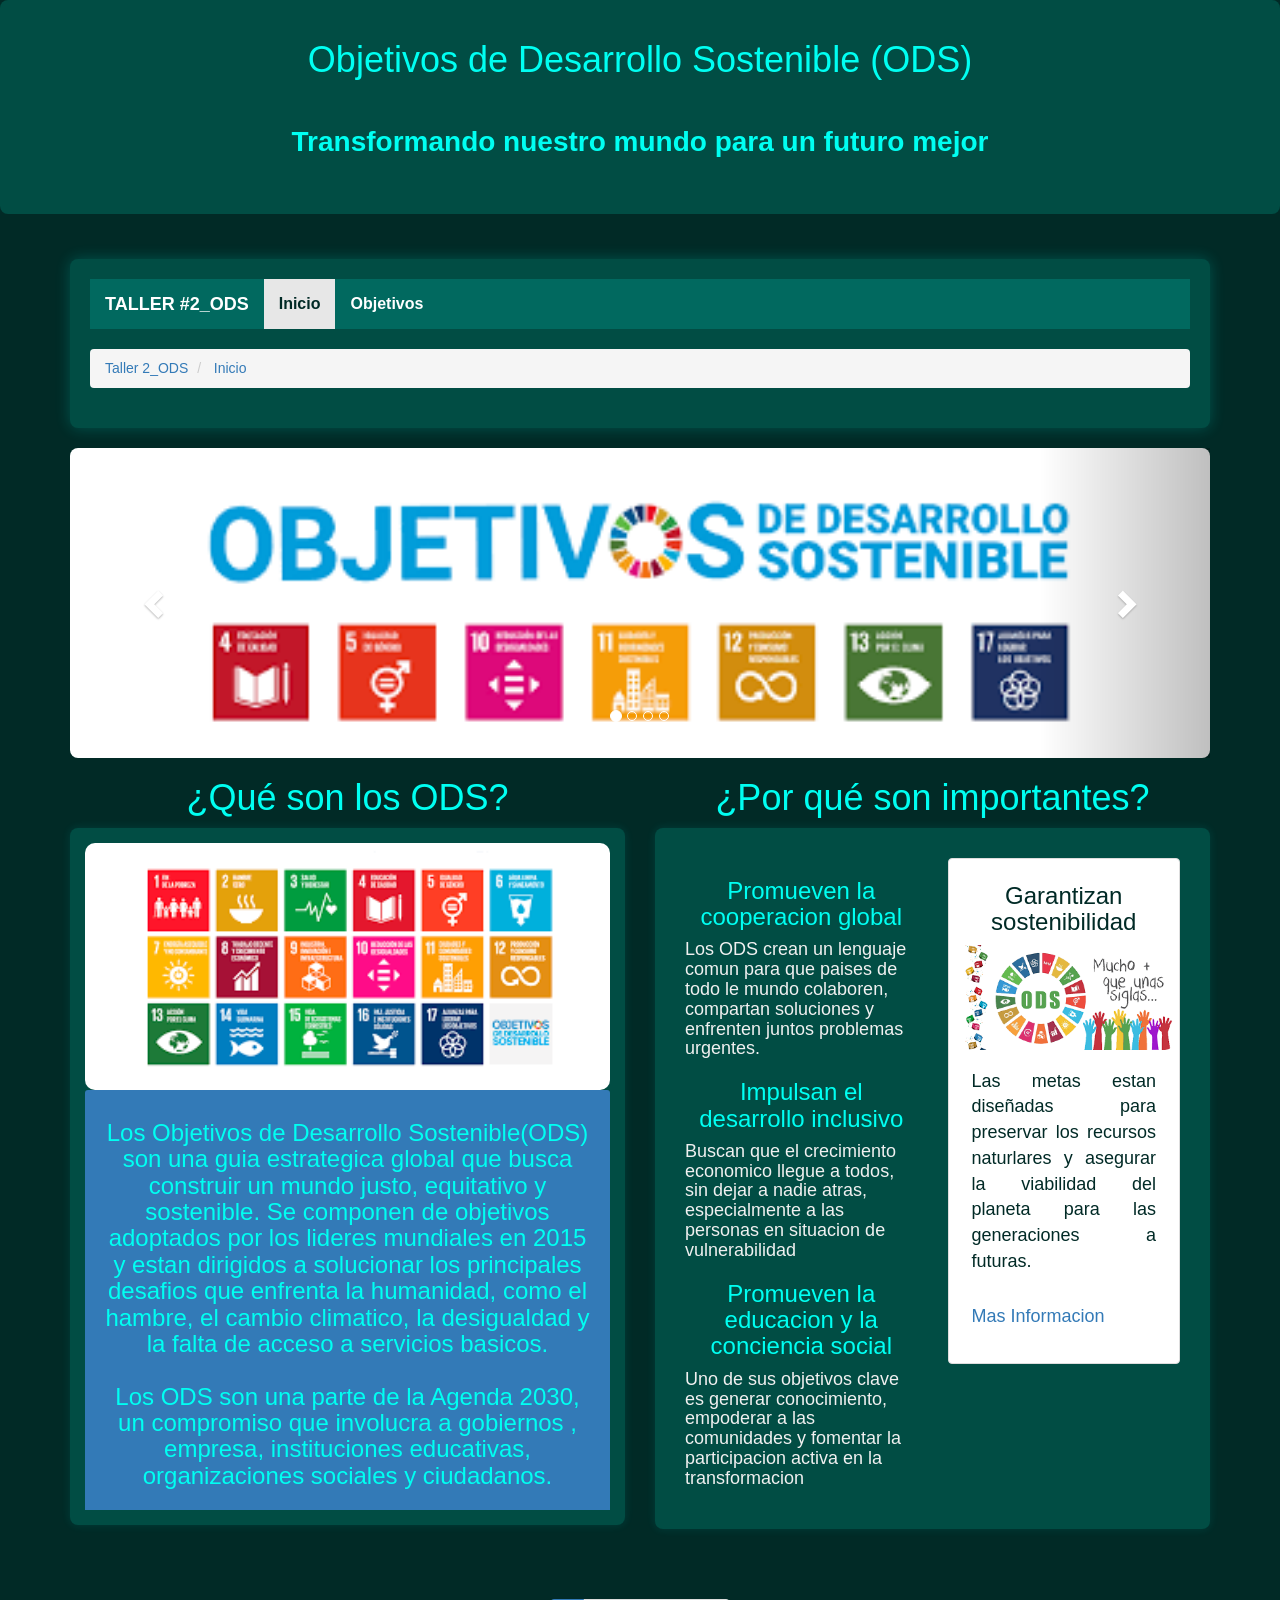
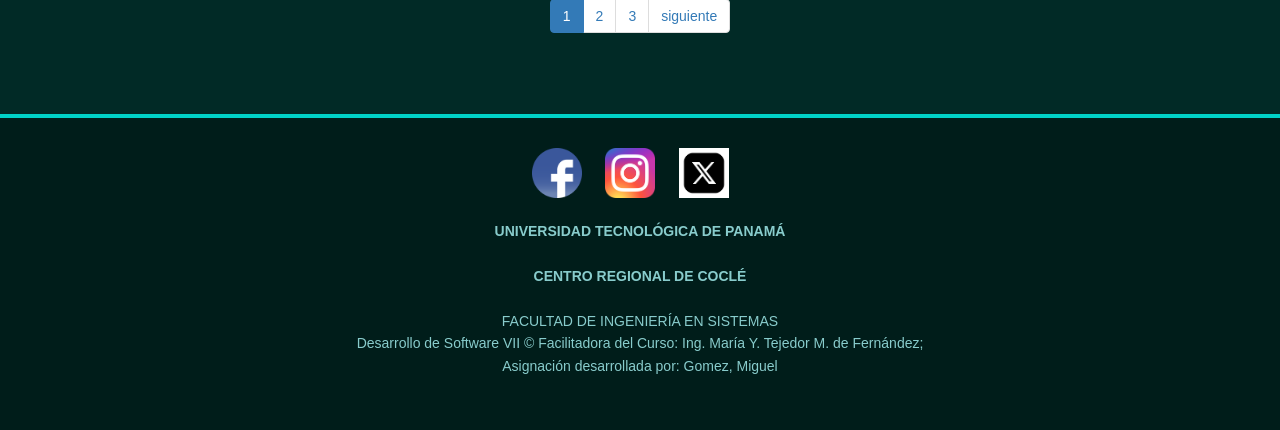
==== 2026_T2ODS_MiguelGomez/index.html @ 7a02eff3 "tarea 2 de soft7" ====
<!DOCTYPE html>
<html lang="es">
<head>
    <meta charset="UTF-8">
    <meta name="viewport" content="width=device-width, initial-scale=1.0">
    <title>Taller 2_HTML Bootstrap</title>

    <link rel="stylesheet" href="./css/bootstrap.min.css" type="text/css">
    <link rel="stylesheet" href="./css/estilos.css" type="text/css">
</head>
<body>
    <!-- Inicia el encabezado de la pagina -->
    <header>
        <h1>
            Objetivos de Desarrollo Sostenible (ODS)</h1>
            <p><center>Transformando nuestro mundo para un futuro mejor</center>
            </p>
    </header>
    <!-- Termina el encabezado -->


     <!-- Inicia contenedor principal -->
      <div id="contenedor" class="container">

        <!-- Inicia panel principal con la barra de navegacion -->
        <div id="panelprincipal" class="panel">
            <!-- Inicia menu -->
             <nav class="navbar navbar-default" role="navigation">
                <div class="container">
                    <a class="navbar-brand" href="#">TALLER #2_ODS</a>
                    <ul class="nav navbar-nav">
                        <li class="active">
                            <a href="index.html">Inicio</a>
                        </li>
                        <li>
                            <a href="pag2.html">Objetivos</a>
                        </li>
                    </ul>

                </div>
             </nav> <!--Termina menu-->

        <!-- Iniciamos la miga de pan -->
         <ol class="breadcrumb">
            <li>
                <a href="#">Taller 2_ODS</a>
            </li>
            <li>
                <a href="#">Inicio</a>
            </li>
         </ol>
         <!-- Termina las migas de pan -->

        </div> <!--Termina panel principal-->

        <div id="carousel-id" class="carousel slide" data-ride="carousel"> <!--Inicia panel del carrusel-->
            <ol class="carousel-indicators">
                <li data-target="#carousel-id" data-slide-to="0" class="active"></li>
                <li data-target="#carousel-id" data-slide-to="1" class=""></li>
                <li data-target="#carousel-id" data-slide-to="2" class=""></li>
                <li data-target="#carousel-id" data-slide-to="3" class=""></li>
            </ol>

            <div class="carousel-inner"> <!--Comineza carrusel-->

                <!-- Primera imagen -->
                <div class="item active">
                    <img src="./imagenes/Ods1Carrusel.png">
                    <div class="container">
                        <div class="carousel-caption">
                           
                        </div>
                    </div>
                </div>

                <!-- Segunda imagen -->
                <div class="item">
                    <img src="./imagenes/ods2Carrusel.jpg">
                    <div class="container">
                        <div class="carousel-caption">
                            
                        </div>
                    </div>
                </div>

                <!-- Tercera imagen -->
                <div class="item">
                    <img src="./imagenes/ods3Carrusel.png">
                    <div class="container">
                        <div class="carousel-caption">
                            
                        </div>
                    </div>
                </div>

                <!-- cuarte imagen -->
                <div class="item">
                    <img src="./imagenes/ods4Carrusel.png">
                    <div class="container">

                    </div>
                </div>

                <!-- Controles de navegacion del carrusel -->
                <a class="lef carousel-control" href="#carousel-id" data-slide="
                prev"><span class="glyphicon glyphicon-chevron-left"></span></a>
                <a class="right carousel-control" href="#carousel-id" data-slide="
                next"><span class="glyphicon glyphicon-chevron-right"></span></a>
            </div> <!--Termina carrusel-->


        </div> <!--termina panel del carrusel-->

        <div class="row"> <!--Inicia seccion con dos columnas-->
            <div class=" col-md-6"> <!--Inicia columna izquierda-->
                <h1>¿Qué son los ODS?</h1>

                <div class="panel panel-primary"> <!--Inicia panel primary-->
                    <img src="./imagenes/ods.png">
                    <div class="panel-heading">
                        <h3>Los Objetivos de Desarrollo Sostenible(ODS) son una
                            guia estrategica global que busca construir un mundo
                            justo, equitativo y sostenible. Se componen de objetivos
                            adoptados por los lideres mundiales en 2015 y estan 
                            dirigidos a solucionar los principales desafios que 
                            enfrenta la humanidad, como el hambre, el cambio
                            climatico, la desigualdad y la falta de acceso a
                            servicios basicos.<br><br>Los ODS son una parte de la Agenda 
                            2030, un compromiso que involucra a gobiernos , empresa, 
                            instituciones educativas, organizaciones sociales y ciudadanos.</h3>
                    </div>
                </div> <!--Termina panel primary-->
            </div> <!--Termina columna izquierda-->

            <div class="col-md-6"><!--Inicia columna derecha-->
                <h1>¿Por qué son importantes?</h1>
                <div class="panel panel-default"><!--Inicia panel-->
                    <div class="panel-body">
                        <div class="row"><!--Inicia row con 2 Subcolumnas-->
                            <div class="col-md-6"><!--Inicia Subcolumna-1-->
                                <h3>Promueven la cooperacion global</h3>
                                <h4>Los ODS crean un lenguaje comun para que
                                    paises de todo le mundo colaboren, compartan
                                    soluciones y enfrenten juntos problemas urgentes.
                                </h4>

                                <h3>Impulsan el desarrollo inclusivo</h3>
                                <h4>Buscan que el crecimiento economico llegue a
                                    todos, sin dejar a nadie atras, especialmente a 
                                    las personas en situacion de vulnerabilidad
                                </h4>

                                <h3>Promueven la educacion y la conciencia social</h3>
                                <h4>Uno de sus objetivos clave es generar 
                                    conocimiento, empoderar a las comunidades y 
                                    fomentar la participacion activa en la transformacion
                                </h4>

                            </div><!--Termina Subcolumna-1-->


                            <div class="col-md-6"><!--Inicia Subcolumna-2-->
                                <div class="thumbnail"> <!--Inicia thumbnail-->
                                    <h3>Garantizan sostenibilidad</h3>
                                    <img src="./imagenes/ods4Carrusel.png">

                                    <div id="thumbnail_caption" class="caption">
                                        <p>Las metas estan diseñadas para
                                            preservar los recursos naturlares y
                                            asegurar la viabilidad del planeta para
                                            las generaciones a futuras.</p>
                                        <p>
                                            <a href="https:/www.un.org/sustainabledevelopment/es/development-agenda/">Mas Informacion</a>
                                        </p>

                                    </div>
                                </div><!--Termina thumbnail-->

                            </div><!--Termina Subcolumna-2-->
                        </div><!--Termina row con 2 Subcolumnas-->
                    </div>
                </div><!--Termina panel-->
            </div><!--termina columna derecha-->
            </div><!--termina sección con dos columnas principales dentro de clase row-->

        </div> <!--Inicia seccion con dos columnas-->

        <div class="panelPaginacion"> <!--Inicio clase paginacion-->
            <div class="panel-body text-center"> <!--Inicia paginacion-->
                <ul class="pagination">
                    <li class="active"><a href="index.html">1</a></li>
                    <li><a href="pag2.html">2</a></li>
                    <li><a href="pag3.html">3</a></li>
                    <li><a href="pag4.html">siguiente</a></li>
                </ul><!--Termina paginacion-->

            </div>

        </div><!--termina clase paginacion-->

      </div> <!-- Termina contenedor principal  -->

      <footer class="pies"> <!--Inicia Footer-->
        <div class="container text-center">
                <center>
                    <a href="" target="_blank"> <strong> <img src="imagenes/face.jpg" alt="" width="50px" height="50px"></strong></a> &nbsp;&nbsp;&nbsp;&nbsp;
                    <a href="" target="_blank"> <strong> <img src="imagenes/ig.png" alt="" width="50px" height="50px"></strong></a> &nbsp;&nbsp;&nbsp;&nbsp;
                    <a href="" target="_blank"> <strong> <img src="imagenes/redX.png" alt="" width="50px" height="50px"></strong></a> &nbsp;&nbsp;&nbsp;&nbsp;
                </center>

                <br><medium><strong> UNIVERSIDAD TECNOLÓGICA DE PANAMÁ </strong></medium></br>
                <br><medium><strong> CENTRO REGIONAL DE COCLÉ </strong></medium></br>
                <br><medium> FACULTAD DE INGENIERÍA EN SISTEMAS </medium>
                <br><medium> Desarrollo de Software VII &copy; Facilitadora del Curso: Ing. María Y. Tejedor M. de Fernández; </medium>
                <br>
                    <medium> Asignación desarrollada por: Gomez, Miguel</medium>
                <br> <br>
        </div>

      </footer> <!--Termina Footer-->

      <!-- jQuery -->
            <script src="./js/jquery.js"></script>
            <!-- Bootstrap JavaScript -->
            <script src="./js/bootstrap.min.js"></script>

</body>
</html>
---- 2026_T2ODS_MiguelGomez/css/estilos.css ----
/* Fondo y fuente */
body {
    background-color: #012a26;
    font-family: 'Segoe UI', Tahoma, Geneva, Verdana, sans-serif;
    color: #f0f0f0;
    line-height: 1.6;
}

/* Contenedor principal */
#contenedor {
    margin-top: 30px;
    padding: 15px;
}

/* Header */
header {
    background-color: #014d44;
    font-size: 28px;
    font-weight: bold;
    padding: 20px;
    text-align: center;
    color: #00fff2;
    border-radius: 8px;
    margin-bottom: 20px;
}


/* menus */
.navbar {
    background-color: #01695f;
    border: none;
    border-radius: 0;
    font-size: 16px;
}

.navbar a {
    color: #ffffff !important;
    font-weight: bold;
}

.navbar a:hover {
    color: #00fff2 !important;
}

.navbar .active a {
    background-color: #00d2c8;
    color: #012a26 !important;
}

/* Carrusel */
.carousel-inner img {
    width: 100%;
    height: 300px;
    object-fit: cover;
    border-radius: 8px;
}

/* Panel principal */
#panelprincipal {
    background-color: #014d44;
    padding: 20px;
    border-radius: 8px;
    box-shadow: 0 0 15px rgba(0, 255, 242, 0.2);
}

/* Panel general */
.panel {
    background-color: #014d44 !important;
    border: none !important;
    border-radius: 8px;
    padding: 15px;
    box-shadow: 0 0 10px rgba(0,255,255,0.1);
}

/* Textos */
h1, h3 {
    text-align: center;
    color: #00fff2;
}

p {
    font-size: 18px;
    color: #e0f7f7;
    padding: 10px;
    text-align: justify;
}

/* Colores por columnas */
.col-md-12 p {
    color: #ffffff;
}

.col-md-4 p {
    color: #00d2c8;
}

.col-md-6 p {
    color: #a2ffe9;
}

.col-md-8 p {
    color: #aaffcc;
}

/* Imagenes de contenido */
.imgcontenido {
    width: 100%;
    max-width: 300px;
    height: auto;
    border-radius: 10px;
}

.imgpanelderecho {
    width: 100%;
    height: auto;
    border-radius: 10px;
}

/* Thumbnail imagenes */
.col-md-6 img {
    width: 100%;
    height: auto;
    border-radius: 10px;
}

          /* Efectos hover en imagenes de ods */
.img-hover {
    transition: transform 0.3s ease, box-shadow 0.3s ease;
}

.img-hover:hover {
    transform: scale(1.2);
    cursor: pointer;
}

                         /* Estilizado del Footer */
footer {
    background-color: #001d1a;
    padding: 30px 20px;
    margin-top: 40px;
    border-top: 4px solid #00d2c8;
    text-align: center;
}

footer p {
    color: #b2e0e0;
    font-size: 16px;
}

.pies {
    color: #8cc;
}

                         /*Textos e imagenes responsive*/
@media (max-width: 768px) {
    header {
        font-size: 22px;
    }

    h1 {
        font-size: 24px;
    }

    p {
        font-size: 16px;
    }

    .imgcontenido, .imgpanelderecho {
        width: 100%;
        height: auto;
    }
}

                                    /*Colores de contraste en thumbnail y jumbotron*/
.thumbnail h2, .thumbnail h3 , .thumbnail h4, .thumbnail p{
	color: #012a26;
}

.jumbotron h1, .jumbotron p{
	color: #012a26;
}
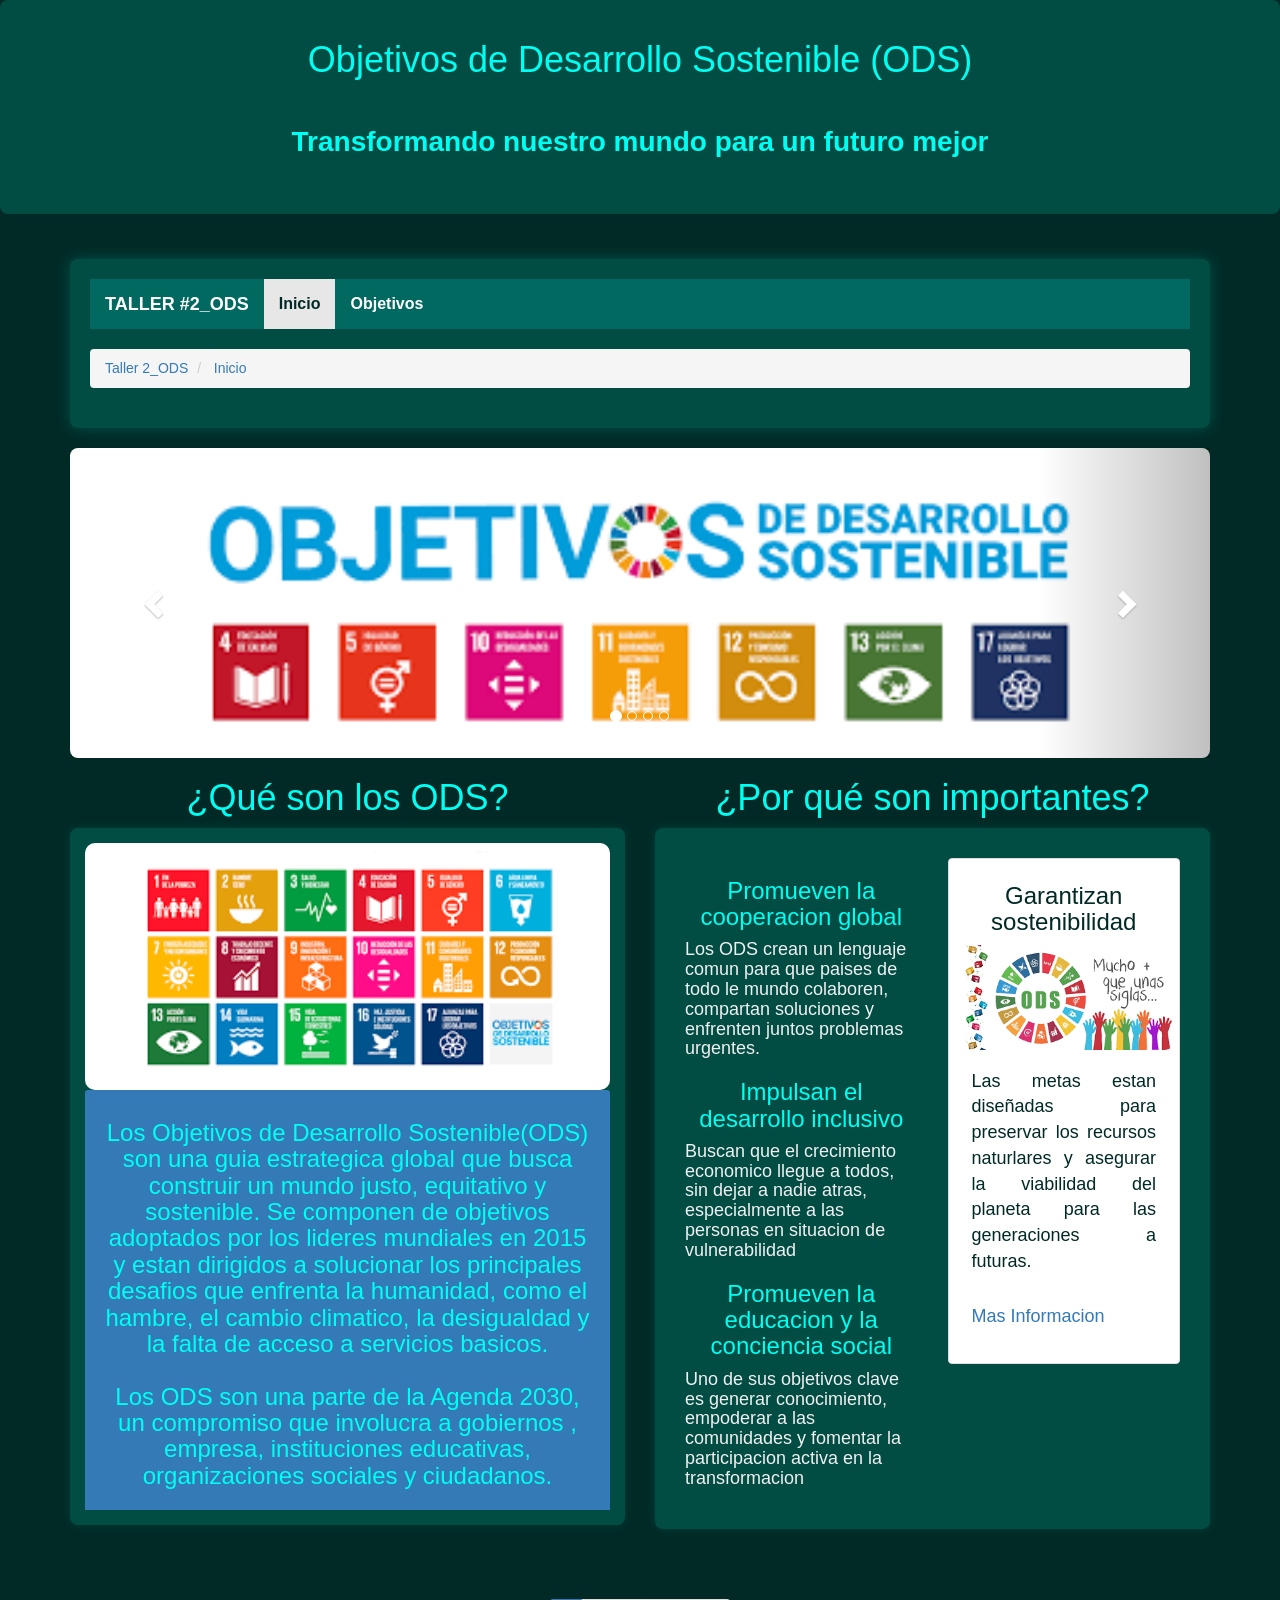
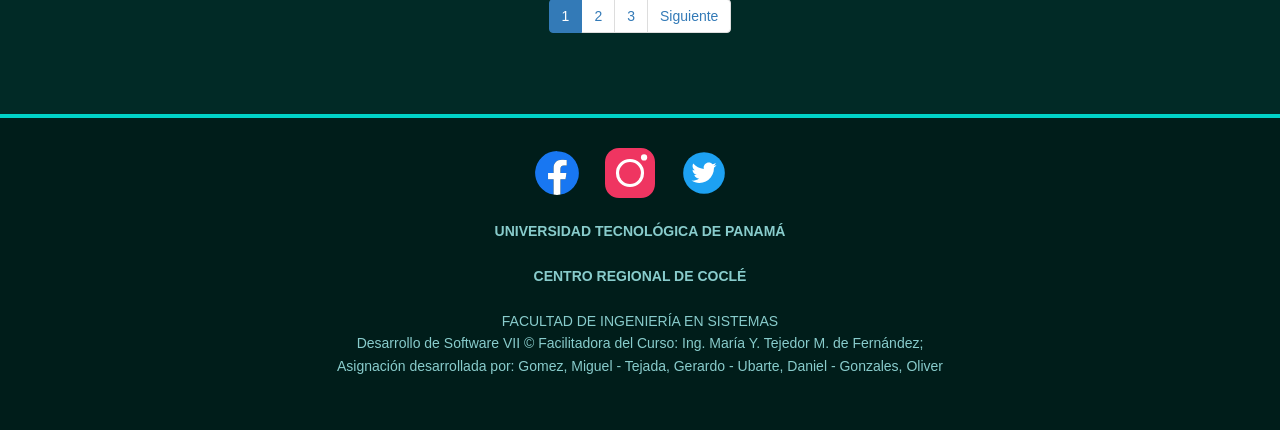
==== commit 119c9dda: "cambios en general" ====
--- a/2026_T2ODS_MiguelGomez/index.html
+++ b/2026_T2ODS_MiguelGomez/index.html
@@ -1,5 +1,6 @@
 <!DOCTYPE html>
 <html lang="es">
+
 <head>
     <meta charset="UTF-8">
     <meta name="viewport" content="width=device-width, initial-scale=1.0">
@@ -8,24 +9,26 @@
     <link rel="stylesheet" href="./css/bootstrap.min.css" type="text/css">
     <link rel="stylesheet" href="./css/estilos.css" type="text/css">
 </head>
+
 <body>
     <!-- Inicia el encabezado de la pagina -->
     <header>
         <h1>
             Objetivos de Desarrollo Sostenible (ODS)</h1>
-            <p><center>Transformando nuestro mundo para un futuro mejor</center>
-            </p>
+        <p>
+            <center>Transformando nuestro mundo para un futuro mejor</center>
+        </p>
     </header>
     <!-- Termina el encabezado -->
 
 
-     <!-- Inicia contenedor principal -->
-      <div id="contenedor" class="container">
+    <!-- Inicia contenedor principal -->
+    <div id="contenedor" class="container">
 
         <!-- Inicia panel principal con la barra de navegacion -->
         <div id="panelprincipal" class="panel">
             <!-- Inicia menu -->
-             <nav class="navbar navbar-default" role="navigation">
+            <nav class="navbar navbar-default" role="navigation">
                 <div class="container">
                     <a class="navbar-brand" href="#">TALLER #2_ODS</a>
                     <ul class="nav navbar-nav">
@@ -38,18 +41,18 @@
                     </ul>
 
                 </div>
-             </nav> <!--Termina menu-->
-
-        <!-- Iniciamos la miga de pan -->
-         <ol class="breadcrumb">
-            <li>
-                <a href="#">Taller 2_ODS</a>
-            </li>
-            <li>
-                <a href="#">Inicio</a>
-            </li>
-         </ol>
-         <!-- Termina las migas de pan -->
+            </nav> <!--Termina menu-->
+
+            <!-- Iniciamos la miga de pan -->
+            <ol class="breadcrumb">
+                <li>
+                    <a href="#">Taller 2_ODS</a>
+                </li>
+                <li>
+                    <a href="#">Inicio</a>
+                </li>
+            </ol>
+            <!-- Termina las migas de pan -->
 
         </div> <!--Termina panel principal-->
 
@@ -68,7 +71,7 @@
                     <img src="./imagenes/Ods1Carrusel.png">
                     <div class="container">
                         <div class="carousel-caption">
-                           
+
                         </div>
                     </div>
                 </div>
@@ -78,7 +81,7 @@
                     <img src="./imagenes/ods2Carrusel.jpg">
                     <div class="container">
                         <div class="carousel-caption">
-                            
+
                         </div>
                     </div>
                 </div>
@@ -88,7 +91,7 @@
                     <img src="./imagenes/ods3Carrusel.png">
                     <div class="container">
                         <div class="carousel-caption">
-                            
+
                         </div>
                     </div>
                 </div>
@@ -121,12 +124,12 @@
                         <h3>Los Objetivos de Desarrollo Sostenible(ODS) son una
                             guia estrategica global que busca construir un mundo
                             justo, equitativo y sostenible. Se componen de objetivos
-                            adoptados por los lideres mundiales en 2015 y estan 
-                            dirigidos a solucionar los principales desafios que 
+                            adoptados por los lideres mundiales en 2015 y estan
+                            dirigidos a solucionar los principales desafios que
                             enfrenta la humanidad, como el hambre, el cambio
                             climatico, la desigualdad y la falta de acceso a
-                            servicios basicos.<br><br>Los ODS son una parte de la Agenda 
-                            2030, un compromiso que involucra a gobiernos , empresa, 
+                            servicios basicos.<br><br>Los ODS son una parte de la Agenda
+                            2030, un compromiso que involucra a gobiernos , empresa,
                             instituciones educativas, organizaciones sociales y ciudadanos.</h3>
                     </div>
                 </div> <!--Termina panel primary-->
@@ -146,13 +149,13 @@
 
                                 <h3>Impulsan el desarrollo inclusivo</h3>
                                 <h4>Buscan que el crecimiento economico llegue a
-                                    todos, sin dejar a nadie atras, especialmente a 
+                                    todos, sin dejar a nadie atras, especialmente a
                                     las personas en situacion de vulnerabilidad
                                 </h4>
 
                                 <h3>Promueven la educacion y la conciencia social</h3>
-                                <h4>Uno de sus objetivos clave es generar 
-                                    conocimiento, empoderar a las comunidades y 
+                                <h4>Uno de sus objetivos clave es generar
+                                    conocimiento, empoderar a las comunidades y
                                     fomentar la participacion activa en la transformacion
                                 </h4>
 
@@ -170,7 +173,8 @@
                                             asegurar la viabilidad del planeta para
                                             las generaciones a futuras.</p>
                                         <p>
-                                            <a href="https:/www.un.org/sustainabledevelopment/es/development-agenda/">Mas Informacion</a>
+                                            <a href="https:/www.un.org/sustainabledevelopment/es/development-agenda/">Mas
+                                                Informacion</a>
                                         </p>
 
                                     </div>
@@ -181,48 +185,61 @@
                     </div>
                 </div><!--Termina panel-->
             </div><!--termina columna derecha-->
-            </div><!--termina sección con dos columnas principales dentro de clase row-->
-
-        </div> <!--Inicia seccion con dos columnas-->
-
-        <div class="panelPaginacion"> <!--Inicio clase paginacion-->
-            <div class="panel-body text-center"> <!--Inicia paginacion-->
-                <ul class="pagination">
-                    <li class="active"><a href="index.html">1</a></li>
-                    <li><a href="pag2.html">2</a></li>
-                    <li><a href="pag3.html">3</a></li>
-                    <li><a href="pag4.html">siguiente</a></li>
-                </ul><!--Termina paginacion-->
-
-            </div>
-
-        </div><!--termina clase paginacion-->
-
-      </div> <!-- Termina contenedor principal  -->
-
-      <footer class="pies"> <!--Inicia Footer-->
+        </div><!--termina sección con dos columnas principales dentro de clase row-->
+
+    </div> <!--Inicia seccion con dos columnas-->
+
+    
+        <!-- Termina SECCION ODS -->
+              <div class="panelPaginacion"> <!--Inicio clase paginacion-->
+        <div class="panel-body text-center"> <!--Inicia paginacion-->
+            <ul class="pagination">
+                <li  class="active"><a href="index.html">1</a></li>
+                <li><a href="p2.html">2</a></li>
+                <li><a href="p3.html">3</a></li>
+                <li><a href="p2.html">Siguiente</a></li>
+            </ul><!--Termina paginacion-->
+
+        </div>
+
+    </div><!--termina clase paginacion-->
+
+    </div> <!-- Termina contenedor principal  -->
+
+
+    
+    <footer class="pies"> <!--Inicia Footer-->
         <div class="container text-center">
-                <center>
-                    <a href="" target="_blank"> <strong> <img src="imagenes/face.jpg" alt="" width="50px" height="50px"></strong></a> &nbsp;&nbsp;&nbsp;&nbsp;
-                    <a href="" target="_blank"> <strong> <img src="imagenes/ig.png" alt="" width="50px" height="50px"></strong></a> &nbsp;&nbsp;&nbsp;&nbsp;
-                    <a href="" target="_blank"> <strong> <img src="imagenes/redX.png" alt="" width="50px" height="50px"></strong></a> &nbsp;&nbsp;&nbsp;&nbsp;
-                </center>
-
-                <br><medium><strong> UNIVERSIDAD TECNOLÓGICA DE PANAMÁ </strong></medium></br>
-                <br><medium><strong> CENTRO REGIONAL DE COCLÉ </strong></medium></br>
-                <br><medium> FACULTAD DE INGENIERÍA EN SISTEMAS </medium>
-                <br><medium> Desarrollo de Software VII &copy; Facilitadora del Curso: Ing. María Y. Tejedor M. de Fernández; </medium>
-                <br>
-                    <medium> Asignación desarrollada por: Gomez, Miguel</medium>
-                <br> <br>
+            <center>
+                <a href="https://www.facebook.com/PNUD/" target="_blank"> <strong> <img src="imagenes/Iconos/facebook-svgrepo-com.svg" alt="" width="50px"
+                            height="50px"></strong></a> &nbsp;&nbsp;&nbsp;&nbsp;
+                <a href="https://www.instagram.com/UNDP/" target="_blank"> <strong> <img src="imagenes/Iconos/instagram-svgrepo-com.svg" alt="" width="50px"
+                            height="50px"></strong></a> &nbsp;&nbsp;&nbsp;&nbsp;
+                <a href="https://x.com/pnud/" target="_blank"> <strong> <img src="imagenes/Iconos/twitter-svgrepo-com.svg" alt="" width="50px"
+                            height="50px"></strong></a> &nbsp;&nbsp;&nbsp;&nbsp;
+            </center>
+
+            <br>
+            <medium><strong> UNIVERSIDAD TECNOLÓGICA DE PANAMÁ </strong></medium></br>
+            <br>
+            <medium><strong> CENTRO REGIONAL DE COCLÉ </strong></medium></br>
+            <br>
+            <medium> FACULTAD DE INGENIERÍA EN SISTEMAS </medium>
+            <br>
+            <medium> Desarrollo de Software VII &copy; Facilitadora del Curso: Ing. María Y. Tejedor M. de Fernández;
+            </medium>
+            <br>
+            <medium> Asignación desarrollada por: Gomez, Miguel - Tejada, Gerardo - Ubarte, Daniel - Gonzales, Oliver</medium>
+            <br> <br>
         </div>
 
-      </footer> <!--Termina Footer-->
-
-      <!-- jQuery -->
-            <script src="./js/jquery.js"></script>
-            <!-- Bootstrap JavaScript -->
-            <script src="./js/bootstrap.min.js"></script>
+    </footer> <!--Termina Footer-->
+
+    <!-- jQuery -->
+    <script src="./js/jquery.js"></script>
+    <!-- Bootstrap JavaScript -->
+    <script src="./js/bootstrap.min.js"></script>
 
 </body>
+
 </html>
--- a/2026_T2ODS_MiguelGomez/css/estilos.css
+++ b/2026_T2ODS_MiguelGomez/css/estilos.css
@@ -151,6 +151,13 @@
     color: #8cc;
 }
 
+ /*-................estilos para p2.html...................*/
+
+
+  /*..............fin estilos para p2.html..............*/
+
+
+
                          /*Textos e imagenes responsive*/
 @media (max-width: 768px) {
     header {
